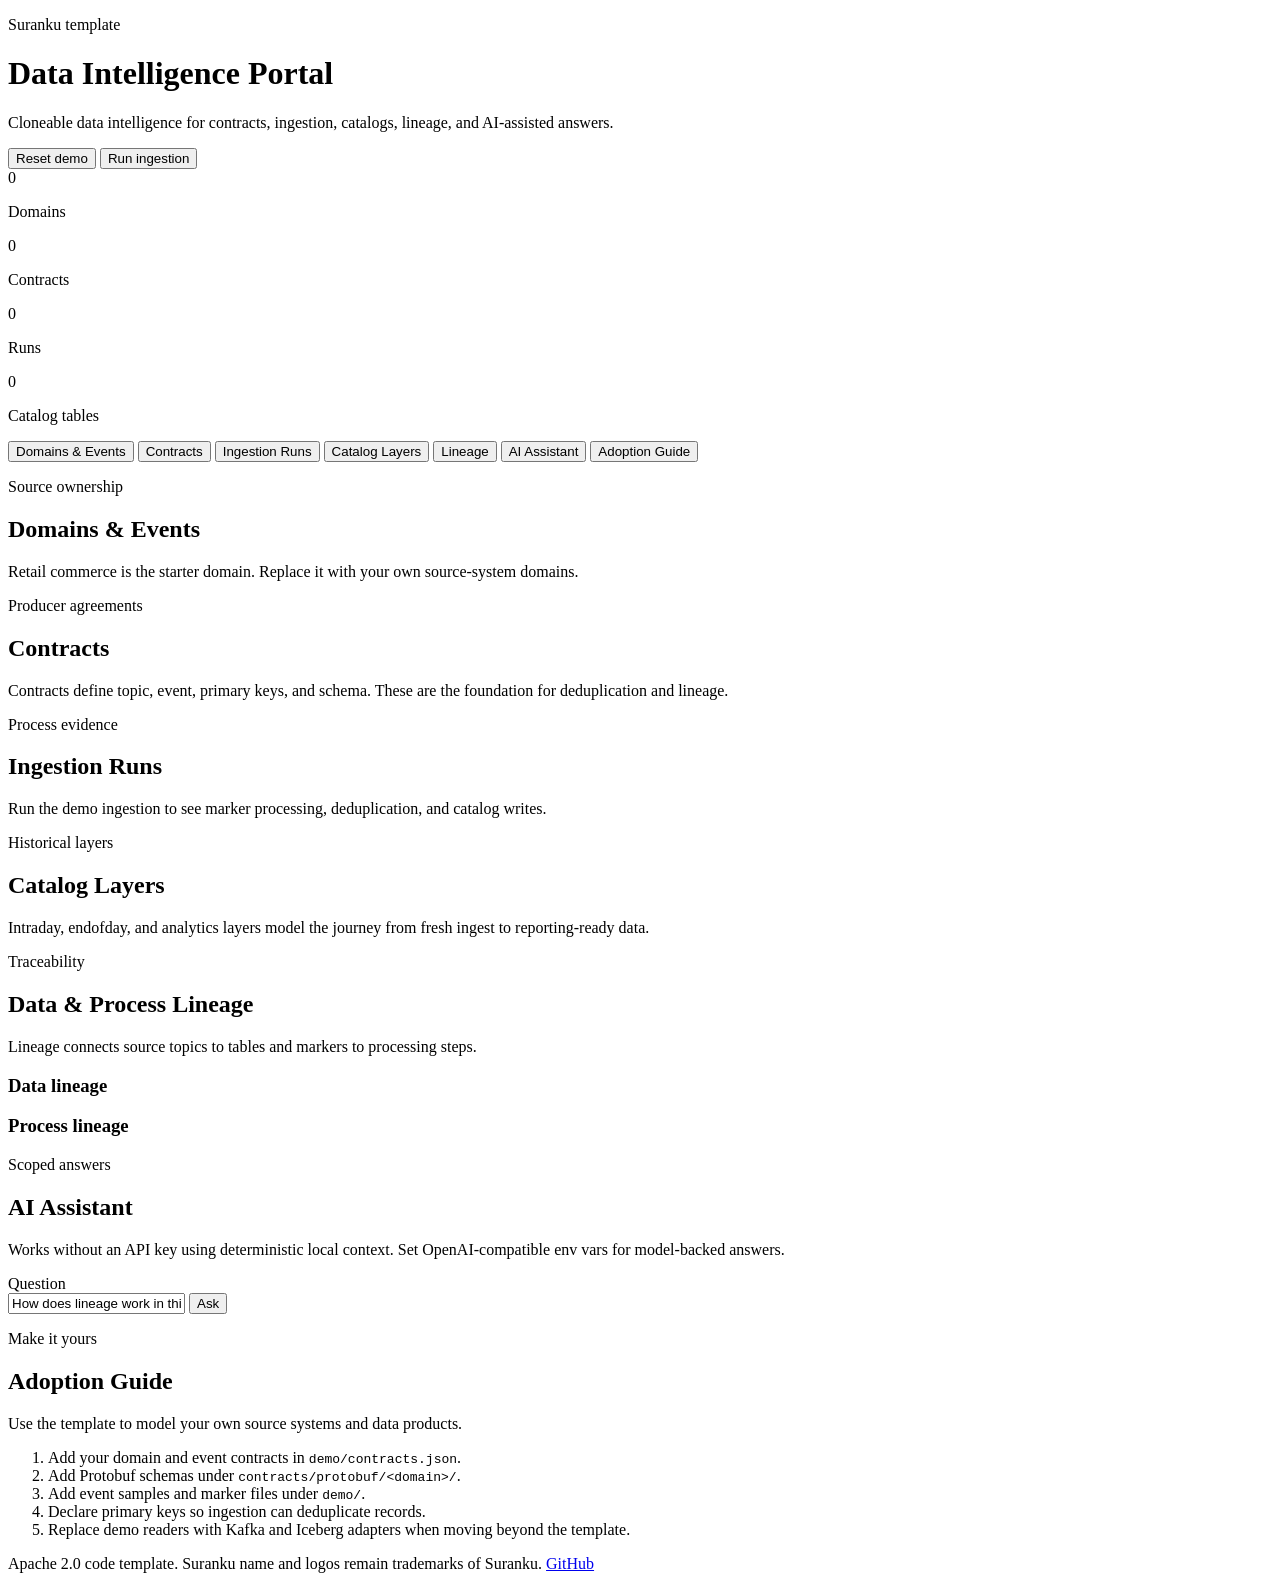
==== frontend/index.html @ c36707b2 "Initial data intelligence portal template" ====
<!doctype html>
<html lang="en">
<head>
  <meta charset="utf-8">
  <meta name="viewport" content="width=device-width, initial-scale=1">
  <title>Data Intelligence Portal</title>
  <link rel="stylesheet" href="/assets/styles.css">
</head>
<body>
  <header class="topbar">
    <div>
      <p class="eyebrow">Suranku template</p>
      <h1>Data Intelligence Portal</h1>
      <p class="lede">Cloneable data intelligence for contracts, ingestion, catalogs, lineage, and AI-assisted answers.</p>
    </div>
    <div class="actions">
      <button id="reset-demo" type="button">Reset demo</button>
      <button id="run-demo" type="button" class="primary">Run ingestion</button>
    </div>
  </header>

  <main>
    <section class="metrics" aria-label="Portal metrics">
      <article><span id="domain-count">0</span><p>Domains</p></article>
      <article><span id="contract-count">0</span><p>Contracts</p></article>
      <article><span id="run-count">0</span><p>Runs</p></article>
      <article><span id="catalog-count">0</span><p>Catalog tables</p></article>
    </section>

    <nav class="tabs" aria-label="Portal views">
      <button class="active" data-tab="domains" type="button">Domains & Events</button>
      <button data-tab="contracts" type="button">Contracts</button>
      <button data-tab="runs" type="button">Ingestion Runs</button>
      <button data-tab="catalogs" type="button">Catalog Layers</button>
      <button data-tab="lineage" type="button">Lineage</button>
      <button data-tab="chat" type="button">AI Assistant</button>
      <button data-tab="adoption" type="button">Adoption Guide</button>
    </nav>

    <section id="domains" class="panel active">
      <div class="section-head">
        <div>
          <p class="eyebrow">Source ownership</p>
          <h2>Domains & Events</h2>
        </div>
        <p>Retail commerce is the starter domain. Replace it with your own source-system domains.</p>
      </div>
      <div id="domains-list" class="grid"></div>
    </section>

    <section id="contracts" class="panel">
      <div class="section-head">
        <div>
          <p class="eyebrow">Producer agreements</p>
          <h2>Contracts</h2>
        </div>
        <p>Contracts define topic, event, primary keys, and schema. These are the foundation for deduplication and lineage.</p>
      </div>
      <div id="contracts-list" class="stack"></div>
    </section>

    <section id="runs" class="panel">
      <div class="section-head">
        <div>
          <p class="eyebrow">Process evidence</p>
          <h2>Ingestion Runs</h2>
        </div>
        <p>Run the demo ingestion to see marker processing, deduplication, and catalog writes.</p>
      </div>
      <div id="runs-list" class="stack"></div>
    </section>

    <section id="catalogs" class="panel">
      <div class="section-head">
        <div>
          <p class="eyebrow">Historical layers</p>
          <h2>Catalog Layers</h2>
        </div>
        <p>Intraday, endofday, and analytics layers model the journey from fresh ingest to reporting-ready data.</p>
      </div>
      <div id="catalogs-list" class="grid"></div>
    </section>

    <section id="lineage" class="panel">
      <div class="section-head">
        <div>
          <p class="eyebrow">Traceability</p>
          <h2>Data & Process Lineage</h2>
        </div>
        <p>Lineage connects source topics to tables and markers to processing steps.</p>
      </div>
      <div class="split">
        <div>
          <h3>Data lineage</h3>
          <div id="data-lineage-list" class="stack"></div>
        </div>
        <div>
          <h3>Process lineage</h3>
          <div id="process-lineage-list" class="stack"></div>
        </div>
      </div>
    </section>

    <section id="chat" class="panel">
      <div class="section-head">
        <div>
          <p class="eyebrow">Scoped answers</p>
          <h2>AI Assistant</h2>
        </div>
        <p>Works without an API key using deterministic local context. Set OpenAI-compatible env vars for model-backed answers.</p>
      </div>
      <form id="chat-form" class="chat-form">
        <label for="question">Question</label>
        <div>
          <input id="question" name="question" value="How does lineage work in this portal?">
          <button type="submit" class="primary">Ask</button>
        </div>
      </form>
      <article id="chat-answer" class="answer"></article>
    </section>

    <section id="adoption" class="panel">
      <div class="section-head">
        <div>
          <p class="eyebrow">Make it yours</p>
          <h2>Adoption Guide</h2>
        </div>
        <p>Use the template to model your own source systems and data products.</p>
      </div>
      <ol class="guide">
        <li>Add your domain and event contracts in <code>demo/contracts.json</code>.</li>
        <li>Add Protobuf schemas under <code>contracts/protobuf/&lt;domain&gt;/</code>.</li>
        <li>Add event samples and marker files under <code>demo/</code>.</li>
        <li>Declare primary keys so ingestion can deduplicate records.</li>
        <li>Replace demo readers with Kafka and Iceberg adapters when moving beyond the template.</li>
      </ol>
    </section>
  </main>

  <footer>
    <span>Apache 2.0 code template. Suranku name and logos remain trademarks of Suranku.</span>
    <a href="https://github.com/surankutech/data-intelligence-portal">GitHub</a>
  </footer>

  <script src="/assets/app.js"></script>
</body>
</html>
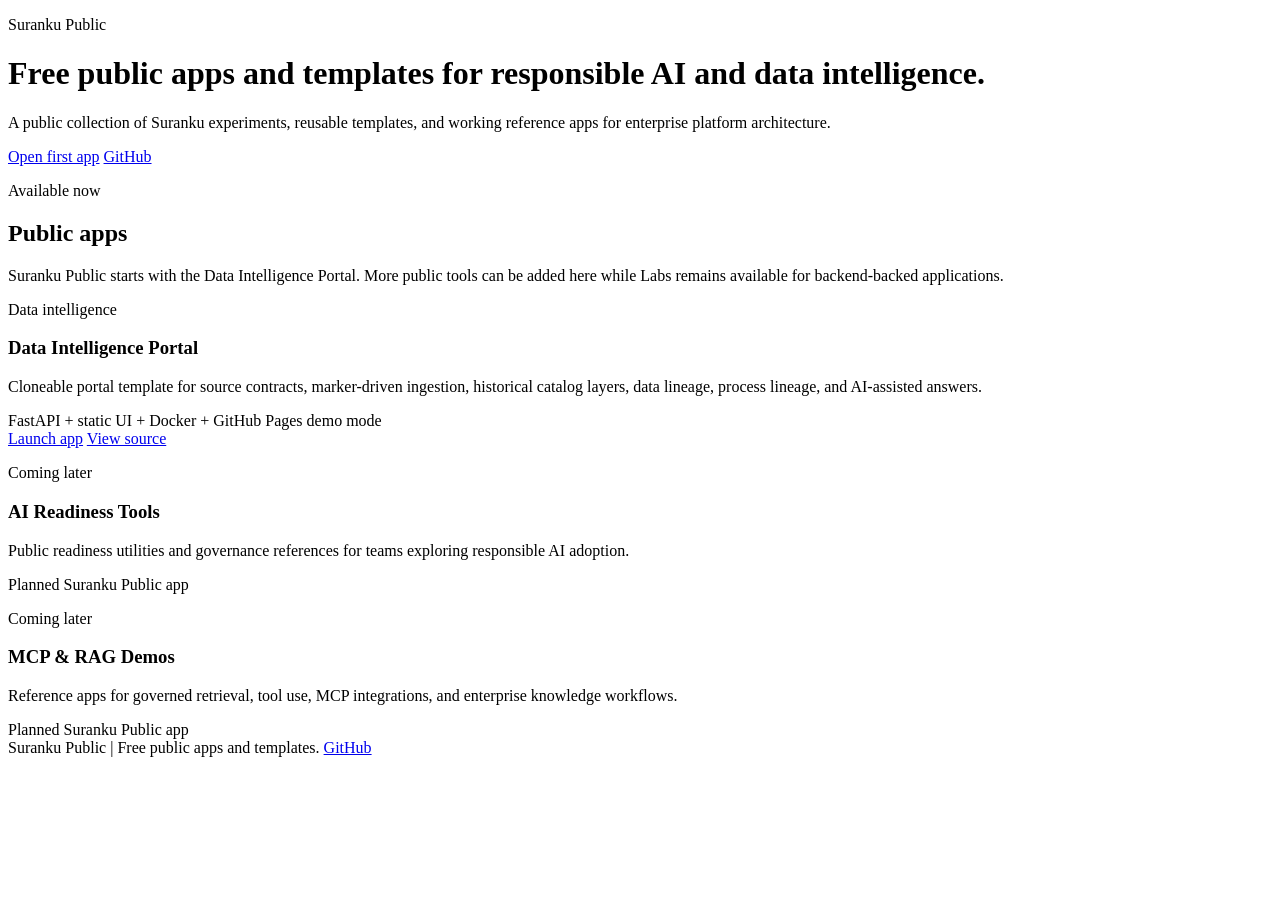
==== commit 28a17116: "Add cache-busting to frontend asset links The hub and app pages linked /assets/styles.css and /asset" ====
--- a/frontend/index.html
+++ b/frontend/index.html
@@ -3,145 +3,61 @@
 <head>
   <meta charset="utf-8">
   <meta name="viewport" content="width=device-width, initial-scale=1">
-  <title>Data Intelligence Portal</title>
-  <link rel="stylesheet" href="/assets/styles.css">
+  <title>Suranku Public</title>
+  <link rel="stylesheet" href="/assets/styles.css?v=2">
 </head>
 <body>
-  <header class="topbar">
+  <header class="topbar public-hero">
     <div>
-      <p class="eyebrow">Suranku template</p>
-      <h1>Data Intelligence Portal</h1>
-      <p class="lede">Cloneable data intelligence for contracts, ingestion, catalogs, lineage, and AI-assisted answers.</p>
+      <p class="eyebrow">Suranku Public</p>
+      <h1>Free public apps and templates for responsible AI and data intelligence.</h1>
+      <p class="lede">A public collection of Suranku experiments, reusable templates, and working reference apps for enterprise platform architecture.</p>
     </div>
     <div class="actions">
-      <button id="reset-demo" type="button">Reset demo</button>
-      <button id="run-demo" type="button" class="primary">Run ingestion</button>
+      <a class="button-link primary" href="/data-intelligence-portal/">Open first app</a>
+      <a class="button-link" href="https://github.com/Yamini-Suranku/data-intelligence-portal">GitHub</a>
     </div>
   </header>
 
   <main>
-    <section class="metrics" aria-label="Portal metrics">
-      <article><span id="domain-count">0</span><p>Domains</p></article>
-      <article><span id="contract-count">0</span><p>Contracts</p></article>
-      <article><span id="run-count">0</span><p>Runs</p></article>
-      <article><span id="catalog-count">0</span><p>Catalog tables</p></article>
-    </section>
-
-    <nav class="tabs" aria-label="Portal views">
-      <button class="active" data-tab="domains" type="button">Domains & Events</button>
-      <button data-tab="contracts" type="button">Contracts</button>
-      <button data-tab="runs" type="button">Ingestion Runs</button>
-      <button data-tab="catalogs" type="button">Catalog Layers</button>
-      <button data-tab="lineage" type="button">Lineage</button>
-      <button data-tab="chat" type="button">AI Assistant</button>
-      <button data-tab="adoption" type="button">Adoption Guide</button>
-    </nav>
-
-    <section id="domains" class="panel active">
+    <section class="panel active">
       <div class="section-head">
         <div>
-          <p class="eyebrow">Source ownership</p>
-          <h2>Domains & Events</h2>
+          <p class="eyebrow">Available now</p>
+          <h2>Public apps</h2>
         </div>
-        <p>Retail commerce is the starter domain. Replace it with your own source-system domains.</p>
+        <p>Suranku Public starts with the Data Intelligence Portal. More public tools can be added here while Labs remains available for backend-backed applications.</p>
       </div>
-      <div id="domains-list" class="grid"></div>
-    </section>
-
-    <section id="contracts" class="panel">
-      <div class="section-head">
-        <div>
-          <p class="eyebrow">Producer agreements</p>
-          <h2>Contracts</h2>
-        </div>
-        <p>Contracts define topic, event, primary keys, and schema. These are the foundation for deduplication and lineage.</p>
+      <div class="grid">
+        <article class="card app-card">
+          <p class="eyebrow">Data intelligence</p>
+          <h3>Data Intelligence Portal</h3>
+          <p>Cloneable portal template for source contracts, marker-driven ingestion, historical catalog layers, data lineage, process lineage, and AI-assisted answers.</p>
+          <div class="meta">FastAPI + static UI + Docker + GitHub Pages demo mode</div>
+          <div class="card-actions">
+            <a class="button-link primary" href="/data-intelligence-portal/">Launch app</a>
+            <a class="button-link" href="https://github.com/Yamini-Suranku/data-intelligence-portal">View source</a>
+          </div>
+        </article>
+        <article class="card app-card">
+          <p class="eyebrow">Coming later</p>
+          <h3>AI Readiness Tools</h3>
+          <p>Public readiness utilities and governance references for teams exploring responsible AI adoption.</p>
+          <div class="meta">Planned Suranku Public app</div>
+        </article>
+        <article class="card app-card">
+          <p class="eyebrow">Coming later</p>
+          <h3>MCP & RAG Demos</h3>
+          <p>Reference apps for governed retrieval, tool use, MCP integrations, and enterprise knowledge workflows.</p>
+          <div class="meta">Planned Suranku Public app</div>
+        </article>
       </div>
-      <div id="contracts-list" class="stack"></div>
-    </section>
-
-    <section id="runs" class="panel">
-      <div class="section-head">
-        <div>
-          <p class="eyebrow">Process evidence</p>
-          <h2>Ingestion Runs</h2>
-        </div>
-        <p>Run the demo ingestion to see marker processing, deduplication, and catalog writes.</p>
-      </div>
-      <div id="runs-list" class="stack"></div>
-    </section>
-
-    <section id="catalogs" class="panel">
-      <div class="section-head">
-        <div>
-          <p class="eyebrow">Historical layers</p>
-          <h2>Catalog Layers</h2>
-        </div>
-        <p>Intraday, endofday, and analytics layers model the journey from fresh ingest to reporting-ready data.</p>
-      </div>
-      <div id="catalogs-list" class="grid"></div>
-    </section>
-
-    <section id="lineage" class="panel">
-      <div class="section-head">
-        <div>
-          <p class="eyebrow">Traceability</p>
-          <h2>Data & Process Lineage</h2>
-        </div>
-        <p>Lineage connects source topics to tables and markers to processing steps.</p>
-      </div>
-      <div class="split">
-        <div>
-          <h3>Data lineage</h3>
-          <div id="data-lineage-list" class="stack"></div>
-        </div>
-        <div>
-          <h3>Process lineage</h3>
-          <div id="process-lineage-list" class="stack"></div>
-        </div>
-      </div>
-    </section>
-
-    <section id="chat" class="panel">
-      <div class="section-head">
-        <div>
-          <p class="eyebrow">Scoped answers</p>
-          <h2>AI Assistant</h2>
-        </div>
-        <p>Works without an API key using deterministic local context. Set OpenAI-compatible env vars for model-backed answers.</p>
-      </div>
-      <form id="chat-form" class="chat-form">
-        <label for="question">Question</label>
-        <div>
-          <input id="question" name="question" value="How does lineage work in this portal?">
-          <button type="submit" class="primary">Ask</button>
-        </div>
-      </form>
-      <article id="chat-answer" class="answer"></article>
-    </section>
-
-    <section id="adoption" class="panel">
-      <div class="section-head">
-        <div>
-          <p class="eyebrow">Make it yours</p>
-          <h2>Adoption Guide</h2>
-        </div>
-        <p>Use the template to model your own source systems and data products.</p>
-      </div>
-      <ol class="guide">
-        <li>Add your domain and event contracts in <code>demo/contracts.json</code>.</li>
-        <li>Add Protobuf schemas under <code>contracts/protobuf/&lt;domain&gt;/</code>.</li>
-        <li>Add event samples and marker files under <code>demo/</code>.</li>
-        <li>Declare primary keys so ingestion can deduplicate records.</li>
-        <li>Replace demo readers with Kafka and Iceberg adapters when moving beyond the template.</li>
-      </ol>
     </section>
   </main>
 
   <footer>
-    <span>Apache 2.0 code template. Suranku name and logos remain trademarks of Suranku.</span>
-    <a href="https://github.com/surankutech/data-intelligence-portal">GitHub</a>
+    <span>Suranku Public | Free public apps and templates.</span>
+    <a href="https://github.com/Yamini-Suranku/data-intelligence-portal">GitHub</a>
   </footer>
-
-  <script src="/assets/app.js"></script>
 </body>
 </html>
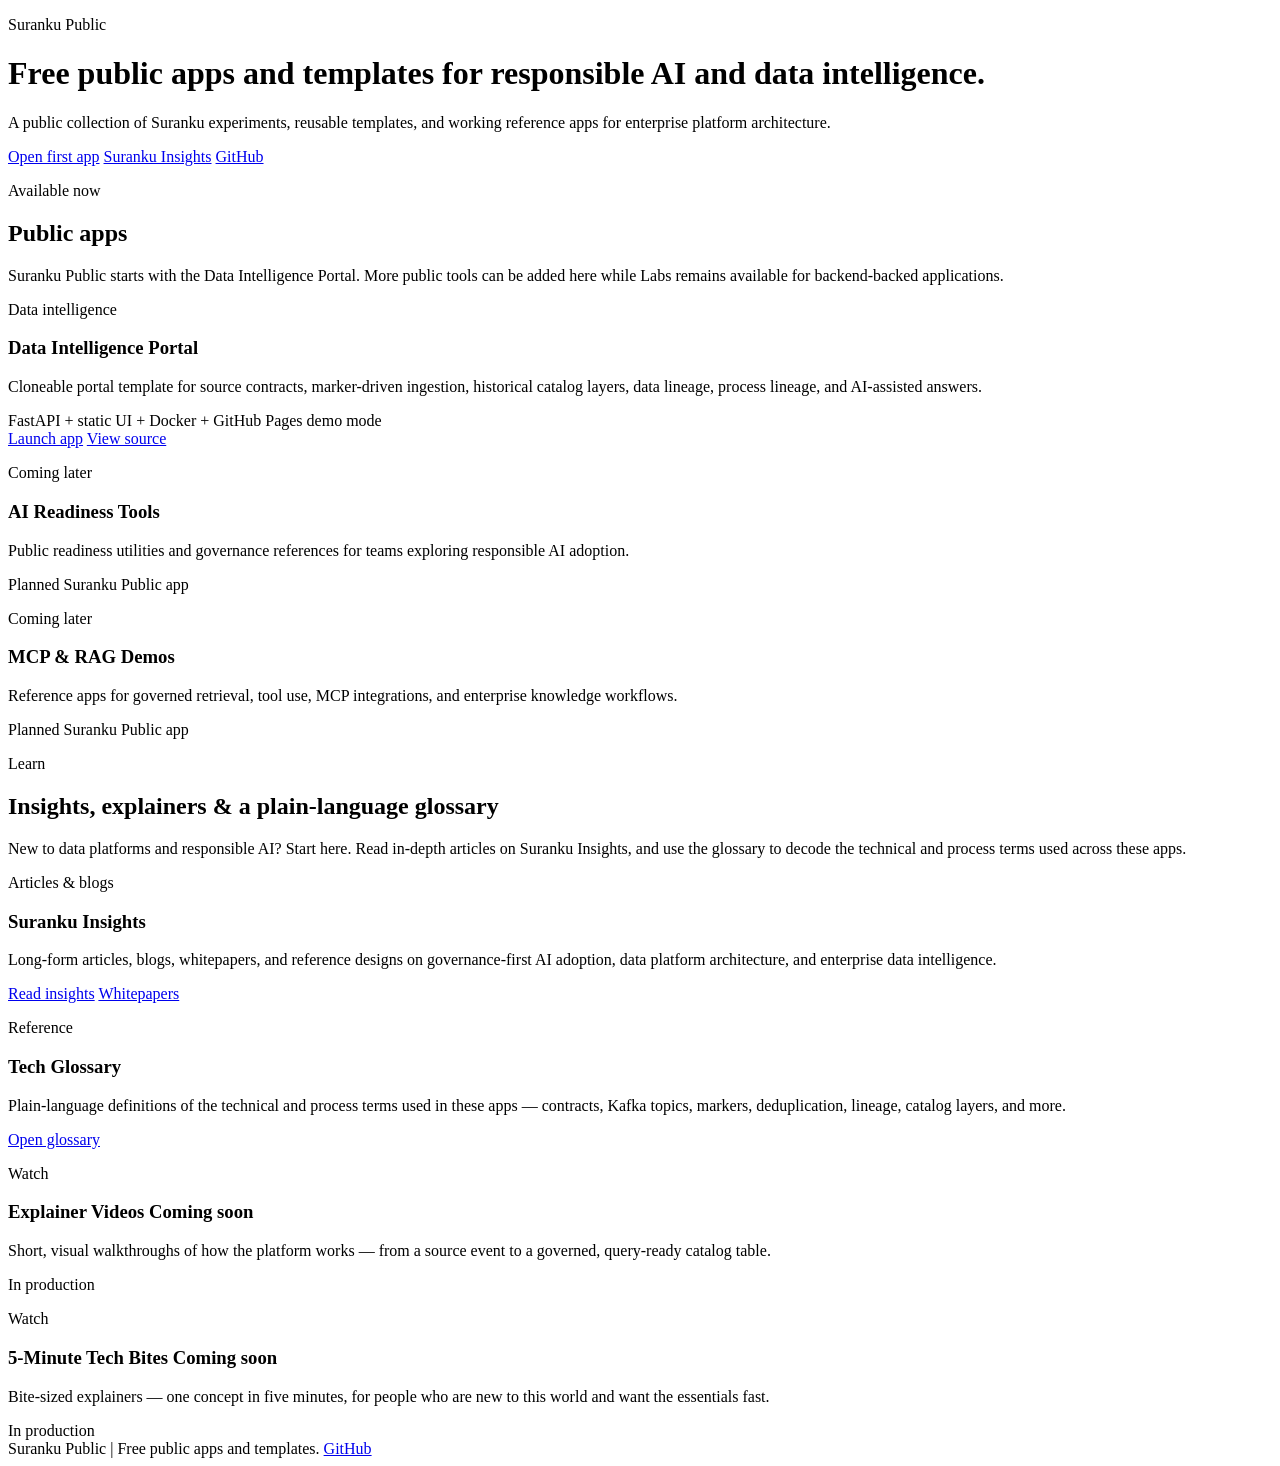
==== commit 02358b47: "Add Learn hub: Suranku Insights link, tech glossary, explainer placeholders Connect the public site " ====
--- a/frontend/index.html
+++ b/frontend/index.html
@@ -4,17 +4,21 @@
   <meta charset="utf-8">
   <meta name="viewport" content="width=device-width, initial-scale=1">
   <title>Suranku Public</title>
-  <link rel="stylesheet" href="/assets/styles.css?v=2">
+  <link rel="preconnect" href="https://fonts.googleapis.com">
+  <link rel="preconnect" href="https://fonts.gstatic.com" crossorigin>
+  <link href="https://fonts.googleapis.com/css2?family=Inter:wght@300;400;500;600;700;800&family=Space+Grotesk:wght@500;600;700&display=swap" rel="stylesheet">
+  <link rel="stylesheet" href="/assets/styles.css?v=5">
 </head>
 <body>
   <header class="topbar public-hero">
     <div>
       <p class="eyebrow">Suranku Public</p>
-      <h1>Free public apps and templates for responsible AI and data intelligence.</h1>
+      <h1>Free public apps and templates for <span class="grad">responsible AI</span> and data intelligence.</h1>
       <p class="lede">A public collection of Suranku experiments, reusable templates, and working reference apps for enterprise platform architecture.</p>
     </div>
     <div class="actions">
       <a class="button-link primary" href="/data-intelligence-portal/">Open first app</a>
+      <a class="button-link" href="https://suranku.com/insights/">Suranku Insights</a>
       <a class="button-link" href="https://github.com/Yamini-Suranku/data-intelligence-portal">GitHub</a>
     </div>
   </header>
@@ -53,6 +57,58 @@
         </article>
       </div>
     </section>
+
+    <section class="panel">
+      <div class="section-head">
+        <div>
+          <p class="eyebrow">Learn</p>
+          <h2>Insights, explainers &amp; a plain-language glossary</h2>
+        </div>
+        <p>New to data platforms and responsible AI? Start here. Read in-depth
+          articles on Suranku Insights, and use the glossary to decode the
+          technical and process terms used across these apps.</p>
+      </div>
+      <div class="grid">
+        <article class="card app-card">
+          <p class="eyebrow">Articles &amp; blogs</p>
+          <h3>Suranku Insights</h3>
+          <p>Long-form articles, blogs, whitepapers, and reference designs on
+            governance-first AI adoption, data platform architecture, and
+            enterprise data intelligence.</p>
+          <div class="card-actions">
+            <a class="button-link primary" href="https://suranku.com/insights/">Read insights</a>
+            <a class="button-link" href="https://suranku.com/insights/index.html#whitepapers">Whitepapers</a>
+          </div>
+        </article>
+
+        <article class="card app-card">
+          <p class="eyebrow">Reference</p>
+          <h3>Tech Glossary</h3>
+          <p>Plain-language definitions of the technical and process terms used
+            in these apps — contracts, Kafka topics, markers, deduplication,
+            lineage, catalog layers, and more.</p>
+          <div class="card-actions">
+            <a class="button-link primary" href="/learn/glossary.html">Open glossary</a>
+          </div>
+        </article>
+
+        <article class="card app-card is-soon">
+          <p class="eyebrow">Watch</p>
+          <h3>Explainer Videos <span class="badge">Coming soon</span></h3>
+          <p>Short, visual walkthroughs of how the platform works — from a source
+            event to a governed, query-ready catalog table.</p>
+          <div class="meta">In production</div>
+        </article>
+
+        <article class="card app-card is-soon">
+          <p class="eyebrow">Watch</p>
+          <h3>5-Minute Tech Bites <span class="badge">Coming soon</span></h3>
+          <p>Bite-sized explainers — one concept in five minutes, for people who
+            are new to this world and want the essentials fast.</p>
+          <div class="meta">In production</div>
+        </article>
+      </div>
+    </section>
   </main>
 
   <footer>
